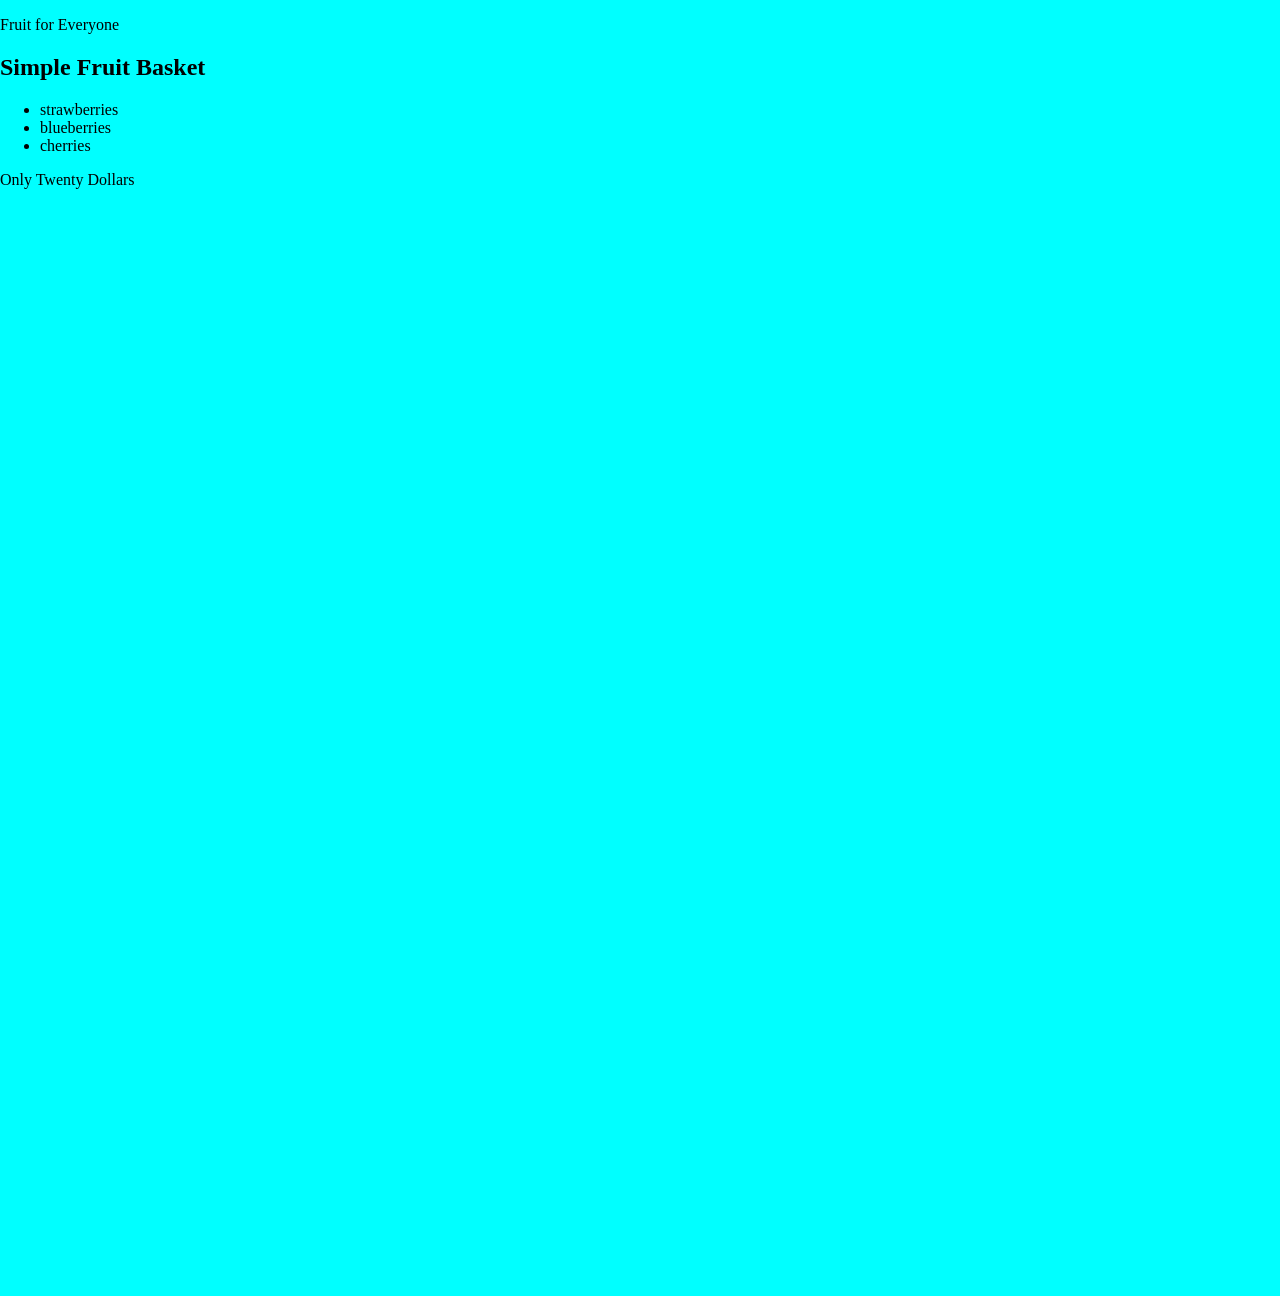
==== lab-tuesday/index.html @ 8c2056e5 "first commit" ====
<!DOCTYPE html>
<html lang="en">
<head>
    <meta charset="UTF-8">
    <meta name="viewport" content="width=device-width, initial-scale=1.0">
    <title>Fruit for Everyone</title>
    <link rel="stylesheet" href="styles.css" type="text/css">
</head>
<body>
    <div class="title"><p>Fruit for Everyone</p></div>
    <div class="container">
         <div class="box1">
            <h2>Simple Fruit Basket</h2>
            <ul>
            <li>strawberries</li>
            <li>blueberries</li>
            <li>cherries</li>
        </ul>
        <p>Only Twenty Dollars</p>
    </div>
</div>
    </body>
</html>
---- lab-tuesday/styles.css ----
body{
    height: 100vw;
    width: 100vw;
    padding: 0;
    margin: 0;
    background-color: aqua;
    
}

container{
    height: 100%;
    width: 100%;
    display: flex;
    justify-content: center;
    align-items: center;

}

title{
    background-color: blueviolet;
    height: 75px;
    width: 100%;
    display: flex;
    justify-content: center;
    align-items: center;
    font-size: 100px;
    font-weight: 400;
}
box1{
    display: flex;
    flex-direction: column;
    background-color: beige;
    border: solid red 5px;
    border-radius: 15px;
    width: 100px;
    height: 100px;
}
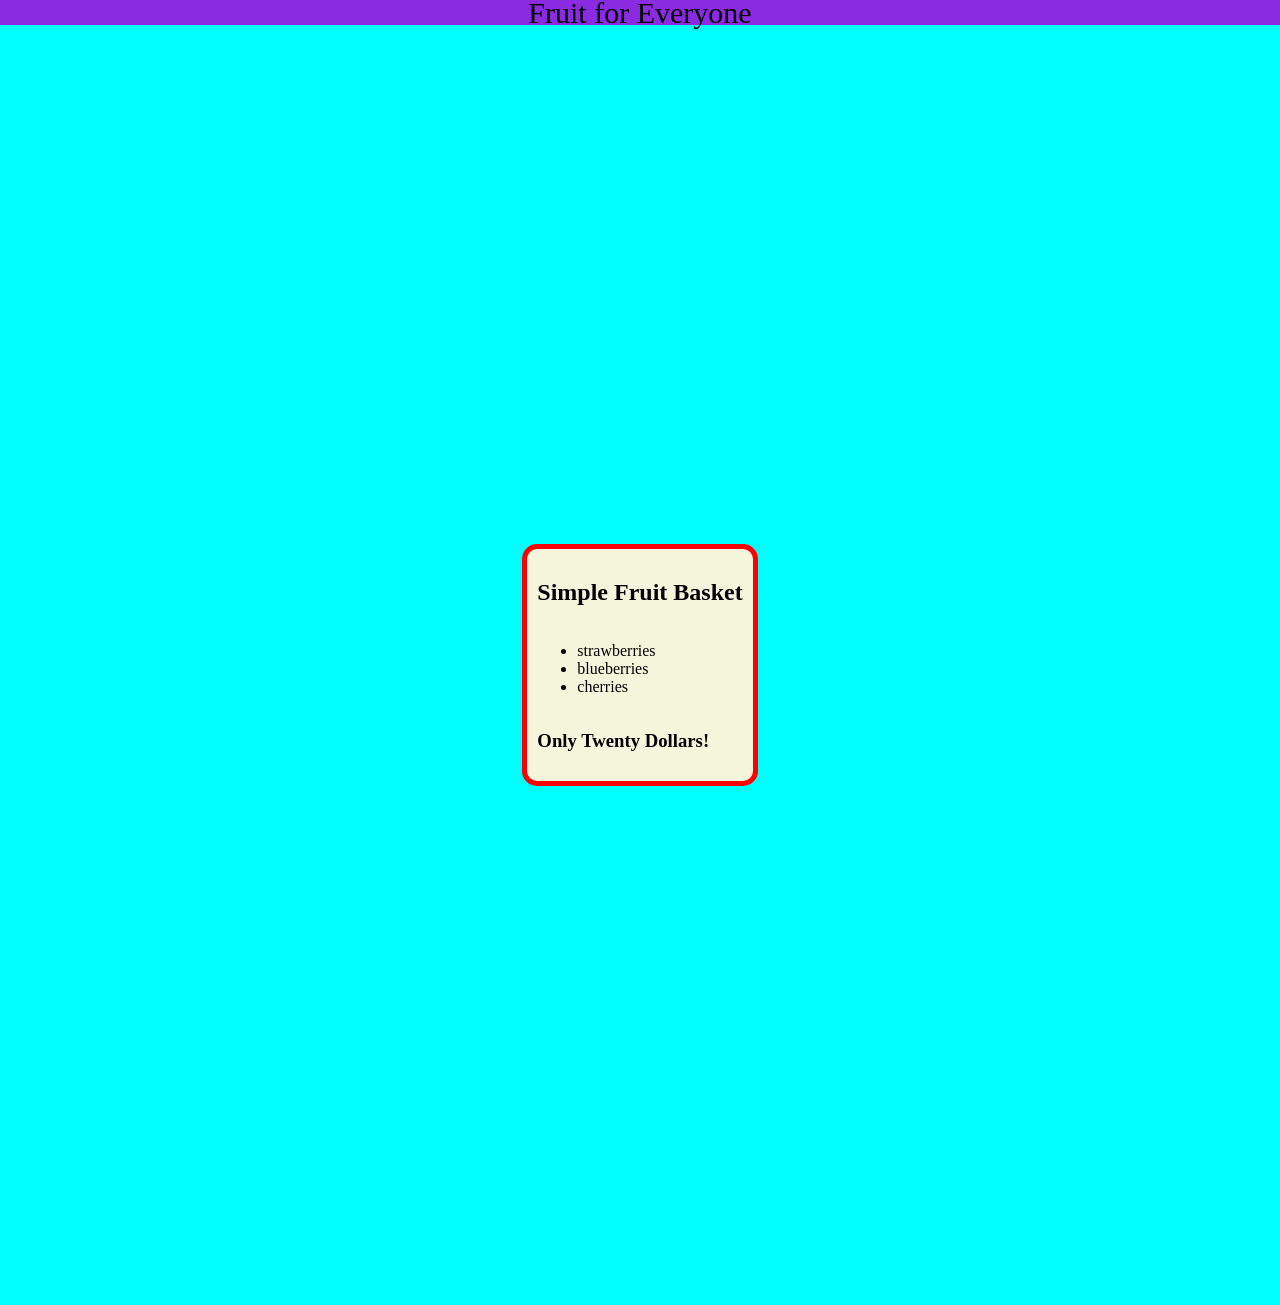
==== commit ae945cca: "first-commit" ====
--- a/lab-tuesday/index.html
+++ b/lab-tuesday/index.html
@@ -16,7 +16,7 @@
             <li>blueberries</li>
             <li>cherries</li>
         </ul>
-        <p>Only Twenty Dollars</p>
+        <h3>Only Twenty Dollars!</h3>
     </div>
 </div>
     </body>
--- a/lab-tuesday/styles.css
+++ b/lab-tuesday/styles.css
@@ -7,7 +7,7 @@
     
 }
 
-container{
+.container{
     height: 100%;
     width: 100%;
     display: flex;
@@ -16,24 +16,25 @@
 
 }
 
-title{
+.title{
     background-color: blueviolet;
-    height: 75px;
+    height: 25px;
     width: 100%;
     display: flex;
     justify-content: center;
     align-items: center;
-    font-size: 100px;
+    font-size: 30px;
     font-weight: 400;
 }
-box1{
+.box1{
     display: flex;
     flex-direction: column;
+    justify-content: flex-end;
     background-color: beige;
     border: solid red 5px;
     border-radius: 15px;
-    width: 100px;
-    height: 100px;
+    padding: 10px;
+   
 }
     
     
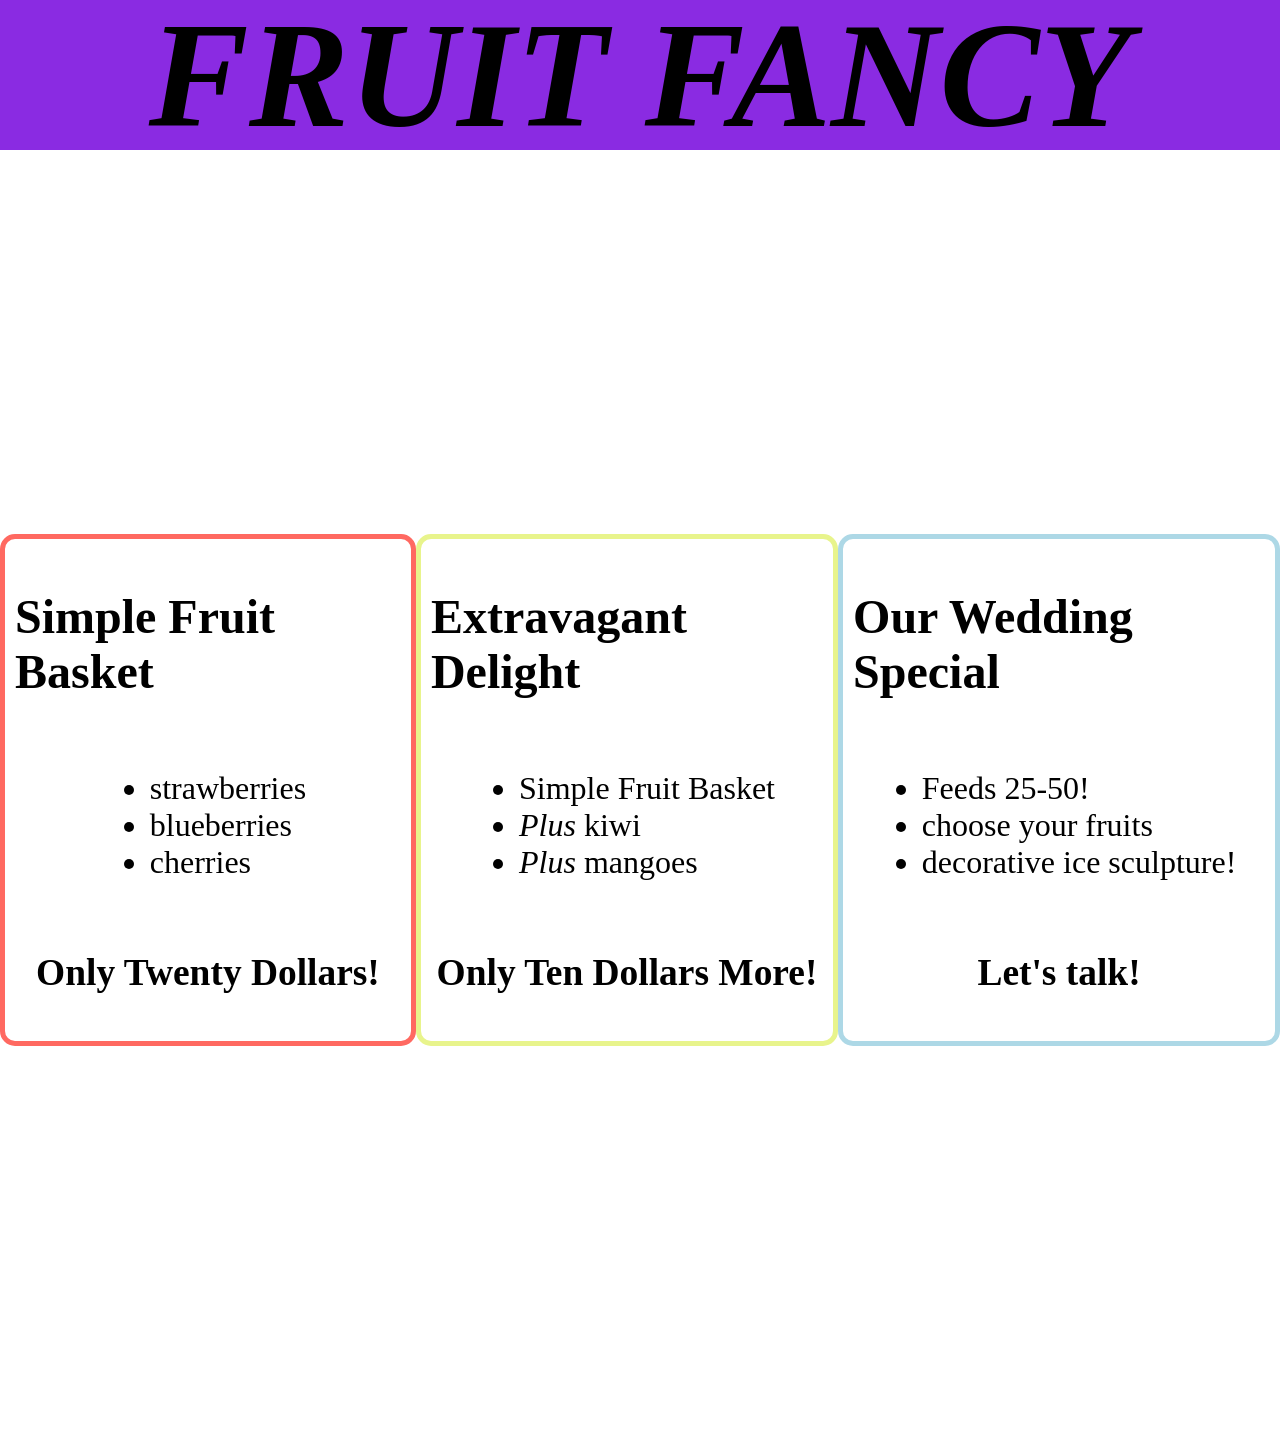
==== commit a10fb2f8: "brochure lab" ====
--- a/lab-tuesday/index.html
+++ b/lab-tuesday/index.html
@@ -4,10 +4,10 @@
     <meta charset="UTF-8">
     <meta name="viewport" content="width=device-width, initial-scale=1.0">
     <title>Fruit for Everyone</title>
-    <link rel="stylesheet" href="styles.css" type="text/css">
+    <link rel="stylesheet" href="styles.css">
 </head>
 <body>
-    <div class="title"><p>Fruit for Everyone</p></div>
+    <div class="title"><p><strong><em>FRUIT FANCY</em></strong></p></div>
     <div class="container">
          <div class="box1">
             <h2>Simple Fruit Basket</h2>
@@ -17,6 +17,25 @@
             <li>cherries</li>
         </ul>
         <h3>Only Twenty Dollars!</h3>
+            </div>
+        <div class="box2">
+        <h2>Extravagant Delight</h2>
+        <ul>
+            <li>Simple Fruit Basket</li>
+            <li><em>Plus</em> kiwi</li>
+            <li><em>Plus</em> mangoes</li>
+        </ul>
+        <h3>Only Ten Dollars More!</h3>
+    </div>
+
+    <div class="box3">
+        <h2>Our Wedding Special</h2>
+        <ul>
+            <li>Feeds 25-50!</li>
+            <li>choose your fruits</li>
+            <li>decorative ice sculpture!</li>
+        </ul>
+        <h3>Let's talk!</h3>
     </div>
 </div>
     </body>
--- a/lab-tuesday/styles.css
+++ b/lab-tuesday/styles.css
@@ -3,38 +3,65 @@
     width: 100vw;
     padding: 0;
     margin: 0;
-    background-color: aqua;
-    
+    background-image: url(https://static.vecteezy.com/system/resources/thumbnails/015/488/342/original/seamless-basket-weaving-background-seamless-loop-woven-wicker-straw-texture-video.jpg) ;
 }
 
 .container{
     height: 100%;
     width: 100%;
     display: flex;
-    justify-content: center;
+    justify-content: space-evenly;
     align-items: center;
+
 
 }
 
 .title{
     background-color: blueviolet;
-    height: 25px;
+    height: 150px;
     width: 100%;
     display: flex;
     justify-content: center;
     align-items: center;
-    font-size: 30px;
+    font-size: 150px;
     font-weight: 400;
 }
 .box1{
     display: flex;
     flex-direction: column;
-    justify-content: flex-end;
-    background-color: beige;
-    border: solid red 5px;
+    justify-content: space-evenly;
+    align-items: center;  
+    background-image: linear-gradient(rgba(255, 255, 255, 0.5), rgba(255, 255, 255, 0.5)),
+                  url(https://thumbs.dreamstime.com/b/strawberry-cherry-blueberry-rose-flower-background-117928400.jpg););
+    border: solid #ff6961 5px;
     border-radius: 15px;
     padding: 10px;
-   
+    font-size: 2em;
+
 }
     
-    
+.box2{
+    display: flex;
+    flex-direction: column;
+    justify-content: space-evenly;
+    align-items: center;
+    background-image: linear-gradient(rgba(255, 255, 255, 0.5), rgba(255, 255, 255, 0.5)),
+    url(https://thumbs.dreamstime.com/z/kiwi-mango-fruit-24608612.jpg););
+    border: solid #e8f48c 5px; 
+    border-radius: 15px;
+    padding: 10px;
+    font-size: 2em;
+
+}
+.box3{
+    display: flex;
+    flex-direction: column;
+    justify-content: space-evenly;
+    align-items: center;
+    border: solid#add8e6 5px;
+    border-radius: 15px;
+    padding: 10px;
+    background-image: linear-gradient(rgba(255, 255, 255, 0.5), rgba(255, 255, 255, 0.5)),
+    url(https://images.pexels.com/photos/9553697/pexels-photo-9553697.jpeg?auto=compress&cs=tinysrgb&w=600););
+    font-size: 2em;
+}
